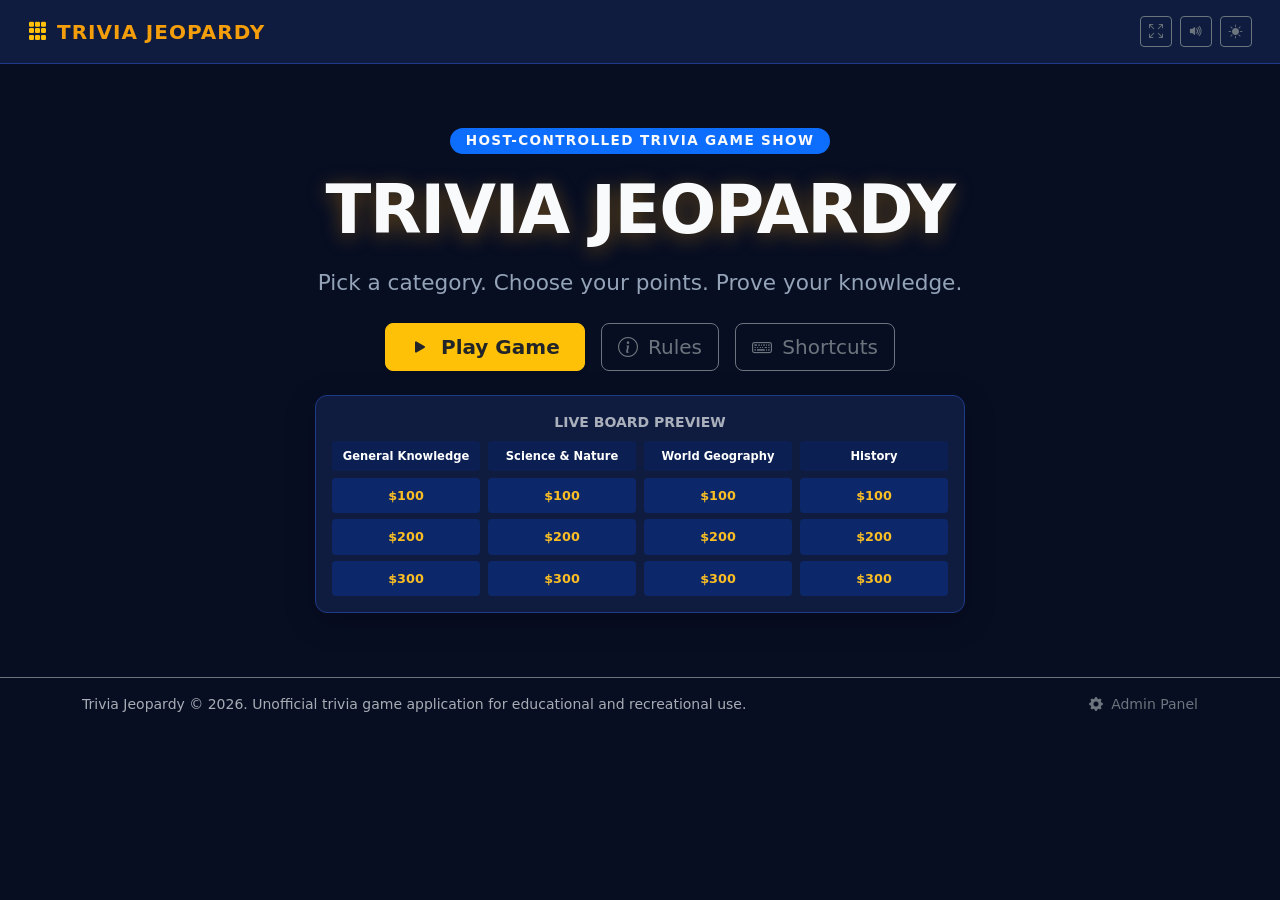
==== index.html @ 85d7cdce "feat: complete Trivia Jeopardy game and admin CMS" ====
<!DOCTYPE html>
<html lang="en" data-bs-theme="dark">
<head>
  <meta charset="UTF-8">
  <meta name="viewport" content="width=device-width, initial-scale=1.0">
  <title>Trivia Jeopardy - Interactive Game Show</title>
  <meta name="description" content="A responsive, interactive Jeopardy-style trivia game with custom questions, team scoring, Daily Doubles, and Final Jeopardy. Ready for classroom, office, or party events.">
  <link rel="icon" href="data:image/svg+xml,<svg xmlns='http://www.w3.org/2000/svg' viewBox='0 0 100 100'><text y='.9em' font-size='90'>🏆</text></svg>">

  <!-- Bootstrap 5 CSS via CDN -->
  <link rel="stylesheet" href="https://cdn.jsdelivr.net/npm/bootstrap@5.3.3/dist/css/bootstrap.min.css">
  <!-- Bootstrap Icons via CDN -->
  <link rel="stylesheet" href="https://cdn.jsdelivr.net/npm/bootstrap-icons@1.11.3/font/bootstrap-icons.min.css">
  <!-- Custom Game Styles -->
  <link rel="stylesheet" href="assets/css/styles.css">
</head>
<body class="theme-dark">

  <!-- Top Navigation Bar -->
  <header>
    <nav class="navbar navbar-expand game-navbar px-3">
      <div class="container-fluid">
        <a class="navbar-brand d-flex align-items-center gap-2 brand-title m-0" href="#" id="brand-link">
          <i class="bi bi-grid-3x3-gap-fill text-warning"></i>
          <span>Trivia Jeopardy</span>
        </a>

        <div class="d-flex align-items-center gap-2">
          <!-- Fullscreen Toggle -->
          <button class="btn btn-sm btn-outline-secondary" id="btn-fullscreen-toggle" title="Toggle Fullscreen (F)" aria-label="Toggle Fullscreen">
            <i class="bi bi-arrows-fullscreen"></i>
          </button>
          <!-- Sound Toggle -->
          <button class="btn btn-sm btn-outline-secondary" id="btn-sound-toggle" title="Toggle Sound (M)" aria-label="Toggle Sound">
            <i class="bi bi-volume-up-fill"></i>
          </button>
          <!-- Theme Toggle (Light / Dark) -->
          <button class="btn btn-sm btn-outline-secondary" id="theme-toggle-btn" title="Toggle Theme" aria-label="Toggle Light or Dark Mode">
            <i class="bi bi-sun-fill"></i>
          </button>
        </div>
      </div>
    </nav>
  </header>

  <main id="main-content">
    <!-- VIEW 1: HOME SCREEN -->
    <section id="view-home" class="hero-section text-center">
      <div class="container py-4">
        <span class="badge bg-primary text-light hero-badge mb-3">Host-Controlled Trivia Game Show</span>
        <h1 class="hero-title mb-3">TRIVIA JEOPARDY</h1>
        <p class="hero-subtitle mb-4">Pick a category. Choose your points. Prove your knowledge.</p>

        <div class="hero-actions d-flex flex-wrap justify-content-center gap-3 mb-4">
          <button class="btn btn-warning btn-lg px-4 py-2 fw-bold text-dark shadow-sm" id="btn-home-play">
            <i class="bi bi-play-fill me-1"></i> Play Game
          </button>
          <button class="btn btn-outline-light btn-lg px-4 py-2 fw-bold d-none" id="btn-home-resume">
            <i class="bi bi-arrow-clockwise me-1"></i> Resume Session
          </button>
          <button class="btn btn-outline-secondary btn-lg px-3 py-2" id="btn-home-rules">
            <i class="bi bi-info-circle me-1"></i> Rules
          </button>
          <button class="btn btn-outline-secondary btn-lg px-3 py-2" id="btn-home-shortcuts">
            <i class="bi bi-keyboard me-1"></i> Shortcuts
          </button>
        </div>

        <!-- Sample Board Preview -->
        <div class="preview-board">
          <div class="text-uppercase small fw-bold text-muted mb-2">Live Board Preview</div>
          <div id="home-board-preview"></div>
        </div>
      </div>
    </section>

    <!-- VIEW 2: GAME SETUP -->
    <section id="view-setup" class="container py-4 d-none">
      <div class="row justify-content-center">
        <div class="col-12 col-lg-9">
          <div class="card p-4 bg-dark border-secondary shadow">
            <div class="d-flex justify-content-between align-items-center mb-3 pb-2 border-bottom border-secondary">
              <h3 class="fw-bold mb-0 text-warning"><i class="bi bi-sliders me-2"></i>Game Configuration</h3>
              <button class="btn btn-outline-secondary btn-sm" id="btn-setup-back">
                <i class="bi bi-arrow-left me-1"></i> Back to Home
              </button>
            </div>

            <!-- Session Title -->
            <div class="mb-3">
              <label for="setup-game-title" class="form-label fw-bold">Session Game Title</label>
              <input type="text" class="form-control" id="setup-game-title" value="Trivia Jeopardy" maxlength="60">
            </div>

            <!-- Teams Configuration -->
            <div class="mb-4">
              <div class="d-flex justify-content-between align-items-center mb-2">
                <label for="setup-team-count" class="form-label fw-bold mb-0">Participating Teams</label>
                <div class="d-flex align-items-center gap-2">
                  <span class="small text-muted">Count:</span>
                  <select class="form-select form-select-sm" id="setup-team-count" style="width: 100px;">
                    <option value="1">1 Team</option>
                    <option value="2" selected>2 Teams</option>
                    <option value="3">3 Teams</option>
                    <option value="4">4 Teams</option>
                    <option value="5">5 Teams</option>
                    <option value="6">6 Teams</option>
                    <option value="7">7 Teams</option>
                    <option value="8">8 Teams</option>
                  </select>
                </div>
              </div>

              <!-- Team inputs container -->
              <div class="row" id="setup-teams-list"></div>
            </div>

            <!-- Rules & Options -->
            <div class="mb-4 pt-3 border-top border-secondary">
              <h5 class="fw-bold text-light mb-3">Scoring & Gameplay Rules</h5>
              <div class="row g-3">
                <div class="col-12 col-md-6">
                  <div class="form-check form-switch">
                    <input class="form-check-input" type="checkbox" id="setup-incorrect-deduction">
                    <label class="form-check-label" for="setup-incorrect-deduction">
                      <strong>Deduct points for incorrect answers</strong>
                      <div class="small text-muted">If disabled, incorrect responses award 0 points.</div>
                    </label>
                  </div>
                </div>

                <div class="col-12 col-md-6">
                  <div class="form-check form-switch">
                    <input class="form-check-input" type="checkbox" id="setup-require-question">
                    <label class="form-check-label" for="setup-require-question">
                      <strong>Require question form</strong>
                      <div class="small text-muted">Show a reminder for answers phrased as questions ("What is...").</div>
                    </label>
                  </div>
                </div>

                <div class="col-12 col-md-6">
                  <div class="form-check form-switch">
                    <input class="form-check-input" type="checkbox" id="setup-timer-enabled" checked>
                    <label class="form-check-label" for="setup-timer-enabled">
                      <strong>Enable Clue Countdown Timer</strong>
                      <div class="small text-muted">Audible tick and progress bar for each clue.</div>
                    </label>
                  </div>
                </div>

                <div class="col-12 col-md-6">
                  <label for="setup-timer-duration" class="form-label small fw-bold mb-1">Timer Duration (Seconds)</label>
                  <select class="form-select form-select-sm" id="setup-timer-duration">
                    <option value="15">15 Seconds</option>
                    <option value="20">20 Seconds</option>
                    <option value="30" selected>30 Seconds</option>
                    <option value="45">45 Seconds</option>
                    <option value="60">60 Seconds</option>
                  </select>
                </div>
              </div>
            </div>

            <!-- Actions -->
            <div class="d-flex flex-wrap justify-content-between gap-2 pt-3 border-top border-secondary">
              <button class="btn btn-outline-info" id="btn-setup-sample">
                <i class="bi bi-box-arrow-in-down me-1"></i> Load Default Trivia Game
              </button>
              <button class="btn btn-warning btn-lg px-5 fw-bold text-dark" id="btn-setup-start">
                <i class="bi bi-play-circle-fill me-1"></i> Start Game
              </button>
            </div>
          </div>
        </div>
      </div>
    </section>

    <!-- VIEW 3: MAIN JEOPARDY BOARD -->
    <section id="view-board" class="board-container-wrapper d-none">
      <!-- Top Board Bar -->
      <div class="d-flex flex-wrap justify-content-between align-items-center gap-2 mb-2 px-1">
        <div>
          <span class="badge bg-primary me-2" id="board-round-title">Jeopardy Round</span>
          <strong class="text-light" id="board-game-title">Trivia Jeopardy</strong>
        </div>
        <div class="d-flex align-items-center gap-3">
          <span class="small text-warning fw-bold" id="board-remaining-clues">30 Clues Remaining</span>
          <!-- Host Toolbar -->
          <div class="btn-group btn-group-sm">
            <button class="btn btn-outline-secondary" id="btn-board-next-round" title="Advance Round">
              <i class="bi bi-fast-forward-fill me-1"></i> Round
            </button>
            <button class="btn btn-outline-secondary" id="btn-board-adjust-scores" title="Manual Score Adjust">
              <i class="bi bi-pencil-square me-1"></i> Scores
            </button>
            <button class="btn btn-outline-secondary" id="btn-board-history" title="Score History & Undo">
              <i class="bi bi-clock-history me-1"></i> History
            </button>
            <button class="btn btn-outline-secondary" id="btn-board-undo" title="Undo Last Score">
              <i class="bi bi-arrow-counterclockwise"></i>
            </button>
            <button class="btn btn-outline-danger" id="btn-board-reset" title="Reset Game Progress">
              <i class="bi bi-x-circle"></i>
            </button>
          </div>
        </div>
      </div>

      <!-- Scoreboard Bar -->
      <div class="scoreboard-bar" id="board-scoreboard"></div>

      <!-- Grid of Categories and Clues -->
      <div id="main-board-container" class="mt-2"></div>
    </section>

    <!-- VIEW 4: FINAL JEOPARDY -->
    <section id="view-final-jeopardy" class="container py-4 d-none">
      <div class="row justify-content-center">
        <div class="col-12 col-lg-8">
          <div class="card p-4 bg-dark border-warning shadow-lg text-center">
            <span class="badge bg-warning text-dark align-self-center px-3 py-2 fw-bold text-uppercase mb-2">Final Round</span>
            <h2 class="fw-black text-light mb-1">FINAL JEOPARDY</h2>
            <div class="fs-4 text-warning fw-bold mb-4" id="fj-category-name">Category Name</div>

            <!-- Step 1: Collect Secret Wagers -->
            <div id="fj-step-wagers">
              <p class="text-muted mb-3">Host instructions: Each eligible team enters a secret wager up to their current point total.</p>
              <div class="row text-start" id="fj-wagers-container"></div>
              <button class="btn btn-warning btn-lg px-4 fw-bold text-dark mt-3" id="btn-fj-submit-wagers">
                <i class="bi bi-lock-fill me-1"></i> Lock Wagers & Reveal Clue
              </button>
            </div>

            <!-- Step 2: Final Clue Display -->
            <div id="fj-step-clue" class="d-none">
              <!-- Timer -->
              <div class="progress mb-3 bg-secondary" style="height: 10px;">
                <div class="progress-bar progress-bar-striped progress-bar-animated bg-warning" id="fj-timer-progress" style="width: 100%;"></div>
              </div>
              <div class="small text-warning fw-bold mb-3" id="fj-timer-seconds">30s</div>

              <div class="p-4 bg-surface rounded border border-secondary mb-4">
                <p class="fs-3 fw-bold text-light mb-0" id="fj-clue-text">Final Clue Text</p>
              </div>

              <button class="btn btn-outline-warning btn-lg px-4 fw-bold" id="btn-fj-reveal-answer">
                <i class="bi bi-eye-fill me-1"></i> Reveal Answer
              </button>
            </div>

            <!-- Step 3: Reveal Answer & Judge Teams -->
            <div id="fj-step-evaluate" class="d-none text-start mt-4">
              <div class="answer-reveal-box mb-4" id="fj-answer-box">
                <div class="answer-title">Correct Final Response:</div>
                <div class="answer-text text-success" id="fj-answer-text">Answer Text</div>
                <div class="small text-muted mt-1" id="fj-answer-explanation"></div>
              </div>

              <h5 class="fw-bold text-light mb-2">Score Team Responses:</h5>
              <div class="row" id="fj-evaluation-list"></div>

              <div class="text-center mt-3">
                <button class="btn btn-success btn-lg px-5 fw-bold" id="btn-fj-commit-results">
                  <i class="bi bi-check-circle-fill me-1"></i> Commit Results & View Champion
                </button>
              </div>
            </div>

          </div>
        </div>
      </div>
    </section>

    <!-- VIEW 5: RESULTS SCREEN -->
    <section id="view-results" class="container py-4 d-none">
      <div class="row justify-content-center">
        <div class="col-12 col-lg-9 text-center">
          <div id="results-winner-banner" class="mb-4"></div>

          <!-- Podium Cards -->
          <div class="row justify-content-center g-3 mb-4" id="podium-container"></div>

          <!-- Summary Stats -->
          <div class="card p-3 bg-dark border-secondary mb-4">
            <div class="row g-2 text-center">
              <div class="col-4">
                <div class="small text-muted">Completed Clues</div>
                <div class="fs-4 fw-bold text-light" id="stat-completed-clues">0</div>
              </div>
              <div class="col-4">
                <div class="small text-muted">Total Points Awarded</div>
                <div class="fs-4 fw-bold text-warning" id="stat-total-points">$0</div>
              </div>
              <div class="col-4">
                <div class="small text-muted">Game Duration</div>
                <div class="fs-4 fw-bold text-light" id="stat-game-duration">0m 0s</div>
              </div>
            </div>
          </div>

          <!-- Results Actions -->
          <div class="d-flex flex-wrap justify-content-center gap-3">
            <button class="btn btn-outline-secondary px-3 py-2" id="btn-results-history">
              <i class="bi bi-clock-history me-1"></i> Review Score History
            </button>
            <button class="btn btn-warning px-4 py-2 fw-bold text-dark" id="btn-results-play-again">
              <i class="bi bi-arrow-repeat me-1"></i> Play Again
            </button>
            <button class="btn btn-outline-light px-4 py-2" id="btn-results-return-home">
              <i class="bi bi-house-door-fill me-1"></i> Return Home
            </button>
          </div>
        </div>
      </div>
    </section>
  </main>

  <!-- CLUE PRESENTATION MODAL -->
  <div class="modal fade" id="cluePresentationModal" tabindex="-1" aria-labelledby="cluePresentationModalLabel" aria-hidden="true">
    <div class="modal-dialog modal-dialog-centered modal-lg">
      <div class="modal-content">
        <div class="modal-header clue-modal-header d-flex justify-content-between align-items-center">
          <div>
            <span class="badge bg-secondary me-2" id="clue-modal-category">Category</span>
            <span class="badge bg-primary" id="clue-modal-points">$100</span>
          </div>
          <div class="d-flex align-items-center gap-2">
            <span class="badge bg-dark border border-secondary text-warning" id="clue-timer-seconds">30s</span>
            <button type="button" class="btn btn-sm btn-outline-secondary" id="btn-clue-dismiss" title="Return to board without scoring" aria-label="Close">
              <i class="bi bi-x-lg"></i>
            </button>
          </div>
        </div>

        <!-- Timer visual progress bar -->
        <div class="progress" style="height: 4px; border-radius: 0;">
          <div class="progress-bar bg-warning" id="clue-timer-progress" style="width: 100%;"></div>
        </div>

        <div class="modal-body text-center p-4">
          <!-- Optional Image -->
          <div id="clue-modal-image-container" class="d-none"></div>

          <!-- Question Reminder Notice -->
          <div id="clue-question-reminder" class="small text-info mb-2 d-none">
            <i class="bi bi-info-circle me-1"></i> Reminder: Answer must be phrased in the form of a question!
          </div>

          <!-- Clue Text -->
          <div class="clue-text-body" id="clue-modal-text">Clue text goes here...</div>

          <!-- Hidden / Revealed Answer Box -->
          <div id="clue-modal-answer-container" style="display: none;">
            <div class="answer-reveal-box text-start">
              <div class="answer-title">Correct Response:</div>
              <div class="answer-text" id="clue-modal-answer-text">Answer text</div>
              <div class="small text-muted mt-1" id="clue-modal-explanation"></div>
            </div>
          </div>
        </div>

        <!-- Clue Modal Actions -->
        <div class="modal-footer flex-column p-3 border-secondary">
          <!-- Team selector for scoring -->
          <div class="w-100 d-flex flex-wrap align-items-center justify-content-between gap-2 mb-2">
            <span class="small text-muted fw-bold">Select Active Team:</span>
            <div class="d-flex flex-wrap gap-1" id="clue-team-selector"></div>
          </div>

          <div class="w-100 d-flex flex-wrap justify-content-between gap-2">
            <!-- Reveal Answer Button (Initial state) -->
            <button class="btn btn-warning px-4 fw-bold text-dark" id="btn-clue-reveal">
              <i class="bi bi-eye-fill me-1"></i> Reveal Answer (R)
            </button>

            <!-- Correct / Incorrect / Skip (Visible after reveal) -->
            <div id="clue-modal-actions" class="d-flex flex-wrap gap-2 d-none">
              <button class="btn btn-success fw-bold px-3" id="btn-clue-correct">
                <i class="bi bi-check-lg me-1"></i> Correct
              </button>
              <button class="btn btn-danger fw-bold px-3" id="btn-clue-incorrect">
                <i class="bi bi-x-lg me-1"></i> Incorrect
              </button>
              <button class="btn btn-outline-secondary px-3" id="btn-clue-skip">
                <i class="bi bi-skip-forward me-1"></i> Pass / Skip
              </button>
            </div>
          </div>
        </div>
      </div>
    </div>
  </div>

  <!-- DAILY DOUBLE MODAL -->
  <div class="modal fade" id="dailyDoubleModal" tabindex="-1" aria-hidden="true">
    <div class="modal-dialog modal-dialog-centered">
      <div class="modal-content border-warning daily-double-card text-center p-4">
        <div class="daily-double-title mb-2">★ DAILY DOUBLE ★</div>
        <p class="fs-5 text-light mb-3">
          Eligible: <strong id="dd-team-name">Team</strong>
        </p>

        <div class="bg-dark p-3 rounded border border-warning mb-3 text-start">
          <label for="dd-wager-input" class="form-label text-warning small fw-bold mb-1">
            Enter Wager (Maximum: <span id="dd-max-wager">$1,000</span>):
          </label>
          <div class="input-group">
            <span class="input-group-text bg-secondary border-0 text-light">$</span>
            <input type="number" class="form-control bg-dark text-light border-warning" id="dd-wager-input" min="5" value="500">
          </div>
          <div class="small text-muted mt-1">Minimum wager is $5.</div>
        </div>

        <button class="btn btn-light btn-lg fw-bold text-dark w-100" id="btn-confirm-dd-wager">
          Confirm Wager & See Clue
        </button>
      </div>
    </div>
  </div>

  <!-- ROUND TRANSITION SPLASH -->
  <div id="round-transition-overlay" class="round-transition-overlay d-none text-center">
    <div>
      <div class="round-next-title mb-2">ROUND 2</div>
      <p class="lead text-light round-next-desc">Points are doubled!</p>
    </div>
  </div>

  <!-- SCORE TRANSACTION HISTORY MODAL -->
  <div class="modal fade" id="scoreHistoryModal" tabindex="-1" aria-labelledby="scoreHistoryModalLabel" aria-hidden="true">
    <div class="modal-dialog modal-dialog-centered modal-lg">
      <div class="modal-content">
        <div class="modal-header border-secondary">
          <h5 class="modal-title fw-bold" id="scoreHistoryModalLabel"><i class="bi bi-clock-history me-2"></i>Score History & Audit Ledger</h5>
          <button type="button" class="btn-close" data-bs-dismiss="modal" aria-label="Close"></button>
        </div>
        <div class="modal-body p-0">
          <div class="table-responsive" style="max-height: 400px;">
            <table class="table table-dark table-striped table-hover mb-0">
              <thead>
                <tr>
                  <th>Time</th>
                  <th>Team</th>
                  <th>Change</th>
                  <th>New Score</th>
                  <th>Reason</th>
                </tr>
              </thead>
              <tbody id="scoreHistoryTableBody"></tbody>
            </table>
          </div>
        </div>
        <div class="modal-footer border-secondary">
          <button type="button" class="btn btn-secondary" data-bs-dismiss="modal">Close</button>
        </div>
      </div>
    </div>
  </div>

  <!-- MANUAL SCORE ADJUSTMENT MODAL -->
  <div class="modal fade" id="scoreAdjustmentModal" tabindex="-1" aria-labelledby="scoreAdjustmentModalLabel" aria-hidden="true">
    <div class="modal-dialog modal-dialog-centered">
      <div class="modal-content">
        <div class="modal-header border-secondary">
          <h5 class="modal-title fw-bold" id="scoreAdjustmentModalLabel"><i class="bi bi-pencil-square me-2"></i>Host Score Adjustments</h5>
          <button type="button" class="btn-close" data-bs-dismiss="modal" aria-label="Close"></button>
        </div>
        <div class="modal-body" id="scoreAdjustmentList"></div>
        <div class="modal-footer border-secondary">
          <button type="button" class="btn btn-secondary" data-bs-dismiss="modal">Done</button>
        </div>
      </div>
    </div>
  </div>

  <!-- RULES MODAL -->
  <div class="modal fade" id="rulesModal" tabindex="-1" aria-labelledby="rulesModalLabel" aria-hidden="true">
    <div class="modal-dialog modal-dialog-centered modal-lg">
      <div class="modal-content">
        <div class="modal-header border-secondary">
          <h5 class="modal-title fw-bold" id="rulesModalLabel"><i class="bi bi-info-circle me-2"></i>How to Play Trivia Jeopardy</h5>
          <button type="button" class="btn-close" data-bs-dismiss="modal" aria-label="Close"></button>
        </div>
        <div class="modal-body">
          <ol class="ps-3 mb-0">
            <li class="mb-2"><strong>The Board:</strong> Categories are shown across the columns. Point values increase by row according to clue difficulty.</li>
            <li class="mb-2"><strong>Active Team:</strong> The active team chooses an available tile. The host reads the clue aloud.</li>
            <li class="mb-2"><strong>Evaluating Answers:</strong> The host reveals the correct response. Award points for correct responses. If deduction is enabled, incorrect responses deduct that clue's point value.</li>
            <li class="mb-2"><strong>Daily Double:</strong> A secret tile allowing the active team to wager up to their current point total (or the board maximum).</li>
            <li class="mb-2"><strong>Double Jeopardy:</strong> A second round featuring new categories with doubled point values.</li>
            <li class="mb-2"><strong>Final Jeopardy:</strong> One decisive final question where all teams place confidential wagers before the clue is revealed!</li>
          </ol>
        </div>
        <div class="modal-footer border-secondary">
          <button type="button" class="btn btn-primary" data-bs-dismiss="modal">Got It</button>
        </div>
      </div>
    </div>
  </div>

  <!-- SHORTCUTS MODAL -->
  <div class="modal fade" id="shortcutsModal" tabindex="-1" aria-labelledby="shortcutsModalLabel" aria-hidden="true">
    <div class="modal-dialog modal-dialog-centered">
      <div class="modal-content">
        <div class="modal-header border-secondary">
          <h5 class="modal-title fw-bold" id="shortcutsModalLabel"><i class="bi bi-keyboard me-2"></i>Keyboard Shortcuts</h5>
          <button type="button" class="btn-close" data-bs-dismiss="modal" aria-label="Close"></button>
        </div>
        <div class="modal-body">
          <table class="table table-dark table-sm mb-0">
            <tbody>
              <tr><td><kbd>Arrow Keys</kbd></td><td>Navigate board grid tiles</td></tr>
              <tr><td><kbd>Enter</kbd> / <kbd>Space</kbd></td><td>Select focused tile</td></tr>
              <tr><td><kbd>R</kbd></td><td>Reveal active clue answer</td></tr>
              <tr><td><kbd>M</kbd></td><td>Toggle sound effects mute</td></tr>
              <tr><td><kbd>F</kbd></td><td>Toggle fullscreen display</td></tr>
              <tr><td><kbd>1</kbd> - <kbd>8</kbd></td><td>Select active team 1 through 8</td></tr>
              <tr><td><kbd>Esc</kbd></td><td>Dismiss modal dialog</td></tr>
            </tbody>
          </table>
        </div>
        <div class="modal-footer border-secondary">
          <button type="button" class="btn btn-secondary" data-bs-dismiss="modal">Close</button>
        </div>
      </div>
    </div>
  </div>

  <!-- UNIVERSAL APP DIALOG MODAL -->
  <div class="modal fade" id="appDialogModal" tabindex="-1" aria-hidden="true">
    <div class="modal-dialog modal-dialog-centered">
      <div class="modal-content">
        <div class="modal-header border-secondary">
          <h5 class="modal-title fw-bold" id="appDialogModalTitle">Notice</h5>
          <button type="button" class="btn-close" data-bs-dismiss="modal" aria-label="Close"></button>
        </div>
        <div class="modal-body" id="appDialogModalBody"></div>
        <div class="modal-footer border-secondary">
          <button type="button" class="btn btn-primary" data-bs-dismiss="modal">OK</button>
        </div>
      </div>
    </div>
  </div>

  <!-- UNIVERSAL APP CONFIRM MODAL -->
  <div class="modal fade" id="appConfirmModal" tabindex="-1" aria-hidden="true">
    <div class="modal-dialog modal-dialog-centered">
      <div class="modal-content">
        <div class="modal-header border-secondary">
          <h5 class="modal-title fw-bold" id="appConfirmModalTitle">Confirm</h5>
          <button type="button" class="btn-close" data-bs-dismiss="modal" aria-label="Close"></button>
        </div>
        <div class="modal-body" id="appConfirmModalBody"></div>
        <div class="modal-footer border-secondary">
          <button type="button" class="btn btn-secondary" data-bs-dismiss="modal">Cancel</button>
          <button type="button" class="btn btn-danger" id="appConfirmModalBtn">Confirm</button>
        </div>
      </div>
    </div>
  </div>

  <!-- Footer -->
  <footer class="text-center py-3 border-top border-secondary mt-auto text-muted small">
    <div class="container d-flex flex-wrap justify-content-between align-items-center">
      <span>Trivia Jeopardy &copy; 2026. Unofficial trivia game application for educational and recreational use.</span>
      <a href="admin.html" class="text-secondary text-decoration-none" title="Admin CMS Panel">
        <i class="bi bi-gear-fill me-1"></i> Admin Panel
      </a>
    </div>
  </footer>

  <!-- Scripts -->
  <!-- GSAP CDN -->
  <script src="https://cdn.jsdelivr.net/npm/gsap@3.12.5/dist/gsap.min.js"></script>
  <!-- Bootstrap 5 Bundle JS CDN -->
  <script src="https://cdn.jsdelivr.net/npm/bootstrap@5.3.3/dist/js/bootstrap.bundle.min.js"></script>

  <!-- Local Game Application Modules -->
  <script src="assets/js/sample-data.js"></script>
  <script src="assets/js/password-auth.js"></script>
  <script src="assets/js/game-state.js"></script>
  <script src="assets/js/scoring.js"></script>
  <script src="assets/js/animations.js"></script>
  <script src="assets/js/persistence.js"></script>
  <script src="assets/js/game-engine.js"></script>
  <script src="assets/js/board.js"></script>
  <script src="assets/js/app.js"></script>
</body>
</html>
---- assets/css/styles.css ----
/**
 * Trivia Jeopardy - Public Game Stylesheet
 * Responsive, projector-friendly, light/dark mode compatible game show theme.
 */

:root {
  --bg-primary: #070e22;
  --bg-surface: #0f1c3f;
  --bg-surface-elevated: #16295a;
  --text-main: #f8fafc;
  --text-muted: #94a3b8;
  --border-color: #1e3a8a;
  
  --board-blue: #0b1f52;
  --board-blue-hover: #153282;
  --board-gold: #f59e0b;
  --board-gold-glow: rgba(245, 158, 11, 0.35);
  
  --tile-bg: #0d276b;
  --tile-bg-hover: #1b3d99;
  --tile-text: #fbbf24;
  --tile-completed-bg: #09132c;
  --tile-completed-border: #142146;

  --modal-overlay-bg: rgba(4, 8, 20, 0.85);
  --header-height: 64px;
}

[data-bs-theme="light"] {
  --bg-primary: #f1f5f9;
  --bg-surface: #ffffff;
  --bg-surface-elevated: #e2e8f0;
  --text-main: #0f172a;
  --text-muted: #64748b;
  --border-color: #cbd5e1;

  --board-blue: #1e40af;
  --board-blue-hover: #2563eb;
  --board-gold: #b45309;
  --board-gold-glow: rgba(180, 83, 9, 0.25);

  --tile-bg: #1d4ed8;
  --tile-bg-hover: #2563eb;
  --tile-text: #fef08a;
  --tile-completed-bg: #e2e8f0;
  --tile-completed-border: #cbd5e1;

  --modal-overlay-bg: rgba(15, 23, 42, 0.75);
}

/* Base resets & typography */
html, body {
  min-height: 100vh;
  margin: 0;
  padding: 0;
  background-color: var(--bg-primary);
  color: var(--text-main);
  font-family: system-ui, -apple-system, "Segoe UI", Roboto, "Helvetica Neue", Arial, sans-serif;
  overflow-x: hidden;
  transition: background-color 0.25s ease, color 0.25s ease;
}

/* Strictly NO blur backdrop per user guidelines: standard semi-transparent overlay only */
.modal-backdrop {
  background-color: var(--modal-overlay-bg) !important;
  backdrop-filter: none !important;
  -webkit-backdrop-filter: none !important;
}

.modal-content {
  background-color: var(--bg-surface) !important;
  color: var(--text-main) !important;
  border: 1px solid var(--border-color) !important;
  box-shadow: 0 10px 35px rgba(0, 0, 0, 0.45);
}

/* Navbar */
.game-navbar {
  background-color: var(--bg-surface);
  border-bottom: 1px solid var(--border-color);
  min-height: var(--header-height);
}

.brand-title {
  font-weight: 800;
  letter-spacing: 0.05em;
  text-transform: uppercase;
  color: var(--board-gold) !important;
}

/* Home Screen Hero */
.hero-section {
  padding: 2.5rem 1rem;
}

.hero-badge {
  font-size: 0.85rem;
  font-weight: 600;
  letter-spacing: 0.1em;
  text-transform: uppercase;
  padding: 0.4rem 1rem;
  border-radius: 50rem;
}

.hero-title {
  font-size: clamp(2.4rem, 6vw, 4.2rem);
  font-weight: 900;
  letter-spacing: -0.02em;
  color: var(--text-main);
  text-shadow: 0 4px 20px var(--board-gold-glow);
}

.hero-subtitle {
  font-size: clamp(1.05rem, 2.5vw, 1.35rem);
  color: var(--text-muted);
}

/* Mini Preview Grid on Home */
.preview-board {
  max-width: 650px;
  margin: 1.5rem auto 0;
  background: var(--bg-surface);
  border: 1px solid var(--border-color);
  border-radius: 12px;
  padding: 1rem;
  box-shadow: 0 8px 30px rgba(0, 0, 0, 0.25);
}

.preview-mini-grid {
  display: grid;
  grid-template-columns: repeat(4, 1fr);
  gap: 0.5rem;
}

.preview-mini-col {
  display: flex;
  flex-direction: column;
  gap: 0.4rem;
}

.mini-cat-title {
  background: var(--board-blue);
  color: #ffffff;
  font-size: 0.72rem;
  font-weight: 700;
  text-align: center;
  padding: 0.4rem 0.2rem;
  border-radius: 4px;
  white-space: nowrap;
  overflow: hidden;
  text-overflow: ellipsis;
}

.mini-tile {
  background: var(--tile-bg);
  color: var(--tile-text);
  font-size: 0.8rem;
  font-weight: 800;
  text-align: center;
  padding: 0.5rem 0.2rem;
  border-radius: 4px;
}

/* Main Jeopardy Board Layout */
.board-container-wrapper {
  width: 100%;
  max-width: 1400px;
  margin: 0 auto;
  padding: 0.75rem;
}

/* Board scoreboard bar */
.scoreboard-bar {
  display: flex;
  flex-wrap: wrap;
  gap: 0.75rem;
  margin-bottom: 1rem;
  justify-content: center;
}

.team-score-card {
  flex: 1 1 180px;
  max-width: 240px;
  background: var(--bg-surface);
  border: 2px solid var(--border-color);
  border-left: 6px solid var(--team-accent, #3b82f6);
  border-radius: 8px;
  padding: 0.5rem 0.75rem;
  cursor: pointer;
  transition: transform 0.15s ease, box-shadow 0.15s ease, border-color 0.15s ease;
  user-select: none;
}

.team-score-card:hover {
  transform: translateY(-2px);
  box-shadow: 0 6px 15px rgba(0, 0, 0, 0.2);
}

.team-score-card.active-team-card {
  border-color: var(--team-accent, #3b82f6);
  box-shadow: 0 0 16px rgba(59, 130, 246, 0.35);
}

.team-name {
  font-size: 0.9rem;
  font-weight: 700;
  color: var(--text-main);
}

.team-score-val {
  font-size: 1.45rem;
  font-weight: 900;
  color: var(--board-gold);
  letter-spacing: 0.02em;
}

.btn-icon {
  padding: 0 0.4rem;
  line-height: 1;
  color: var(--text-muted);
}
.btn-icon:hover {
  color: var(--text-main);
  background: rgba(255, 255, 255, 0.1);
}

/* Flash classes for score updates */
.score-flash-gain {
  color: #10b981 !important;
  transition: color 0.3s;
}
.score-flash-loss {
  color: #ef4444 !important;
  transition: color 0.3s;
}

/* Jeopardy Grid */
.trivia-board-table {
  display: flex;
  flex-direction: column;
  gap: 0.5rem;
  width: 100%;
}

.trivia-board-row {
  display: grid;
  grid-template-columns: repeat(var(--board-columns, 6), 1fr);
  gap: 0.5rem;
}

.category-header {
  background: var(--board-blue);
  color: #ffffff;
  padding: 0.85rem 0.4rem;
  border-radius: 6px;
  display: flex;
  align-items: center;
  justify-content: center;
  text-align: center;
  min-height: 70px;
  box-shadow: 0 4px 10px rgba(0, 0, 0, 0.2);
}

.category-title {
  font-size: clamp(0.78rem, 1.4vw, 1.05rem);
  font-weight: 800;
  text-transform: uppercase;
  letter-spacing: 0.04em;
  line-height: 1.25;
}

/* Clue Tiles */
.clue-tile {
  background: var(--tile-bg);
  border: 1px solid var(--border-color);
  border-radius: 6px;
  min-height: 85px;
  display: flex;
  align-items: center;
  justify-content: center;
  cursor: pointer;
  transition: transform 0.15s ease, background 0.15s ease, box-shadow 0.15s ease;
  position: relative;
  outline: none;
}

.clue-tile:focus-visible {
  box-shadow: 0 0 0 3px #fbbf24, 0 0 15px rgba(251, 191, 36, 0.6) !important;
  z-index: 2;
}

.clue-tile:hover:not(.completed):not(.empty-tile) {
  background: var(--tile-bg-hover);
  transform: translateY(-2px) scale(1.02);
  box-shadow: 0 8px 18px rgba(0, 0, 0, 0.35);
}

.clue-tile:active:not(.completed):not(.empty-tile) {
  transform: scale(0.97);
}

.tile-value {
  color: var(--tile-text);
  font-size: clamp(1.2rem, 2.5vw, 2.1rem);
  font-weight: 900;
  letter-spacing: 0.05em;
  text-shadow: 0 2px 8px rgba(0, 0, 0, 0.4);
}

.clue-tile.completed {
  background: var(--tile-completed-bg) !important;
  border-color: var(--tile-completed-border) !important;
  cursor: default !important;
  transform: none !important;
  box-shadow: none !important;
  opacity: 0.35;
}

.clue-tile.empty-tile {
  background: transparent;
  border: 1px dashed var(--border-color);
  opacity: 0.2;
  cursor: default;
}

/* Clue Presentation Modal */
.clue-modal-header {
  border-bottom: 1px solid var(--border-color);
  padding: 1rem 1.5rem;
}

.clue-text-body {
  font-size: clamp(1.35rem, 3.2vw, 2.2rem);
  font-weight: 700;
  line-height: 1.4;
  color: var(--text-main);
  padding: 1.5rem 0.5rem;
}

.answer-reveal-box {
  background: rgba(16, 185, 129, 0.12);
  border: 2px solid #10b981;
  border-radius: 8px;
  padding: 1rem 1.25rem;
  margin-top: 1rem;
}

.answer-title {
  color: #10b981;
  font-size: 0.85rem;
  font-weight: 700;
  text-transform: uppercase;
  letter-spacing: 0.08em;
}

.answer-text {
  font-size: clamp(1.2rem, 2.8vw, 1.85rem);
  font-weight: 800;
  color: var(--text-main);
}

/* Daily Double Card & Animation */
.daily-double-card {
  background: linear-gradient(135deg, #b45309, #d97706, #f59e0b);
  color: #ffffff;
  border-radius: 12px;
  box-shadow: 0 10px 40px rgba(245, 158, 11, 0.4);
}

.daily-double-title {
  font-size: clamp(2rem, 5vw, 3.2rem);
  font-weight: 900;
  text-transform: uppercase;
  letter-spacing: 0.08em;
  text-shadow: 0 4px 12px rgba(0, 0, 0, 0.4);
}

/* Round Transition Overlay */
.round-transition-overlay {
  position: fixed;
  inset: 0;
  background: rgba(7, 14, 34, 0.95);
  display: flex;
  align-items: center;
  justify-content: center;
  z-index: 9998;
}

.round-next-title {
  font-size: clamp(2.5rem, 7vw, 5rem);
  font-weight: 900;
  color: var(--board-gold);
  letter-spacing: 0.06em;
  text-shadow: 0 0 35px var(--board-gold-glow);
}

/* Results & Podium */
.ranking-card {
  transition: transform 0.2s ease;
}
.ranking-card:hover {
  transform: translateY(-4px);
}
.gold-glow {
  border-color: #f59e0b !important;
  box-shadow: 0 0 25px rgba(245, 158, 11, 0.35);
}

/* Responsive considerations */
@media (max-width: 992px) {
  .trivia-board-table {
    overflow-x: auto;
    -webkit-overflow-scrolling: touch;
    padding-bottom: 0.5rem;
  }
  .trivia-board-row {
    min-width: 680px;
  }
  .clue-tile {
    min-height: 70px;
  }
  .category-header {
    min-height: 60px;
  }
}

@media (max-width: 576px) {
  .trivia-board-row {
    min-width: 580px;
  }
  .clue-tile {
    min-height: 60px;
  }
  .category-title {
    font-size: 0.75rem;
  }
}

/* Accessibility: Reduced Motion */
@media (prefers-reduced-motion: reduce) {
  *, *::before, *::after {
    animation-duration: 0.001s !important;
    animation-iteration-count: 1 !important;
    transition-duration: 0.001s !important;
  }
}
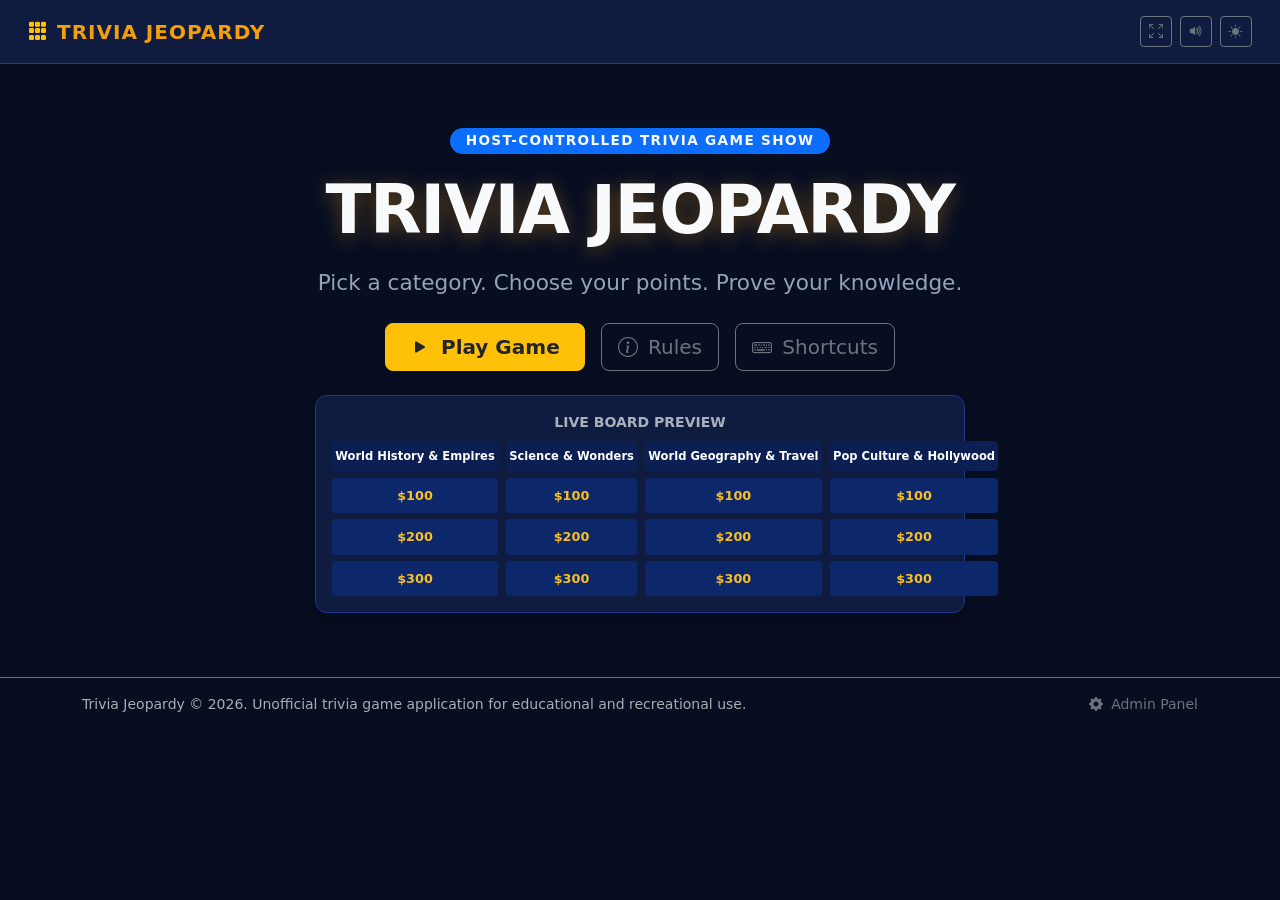
==== commit aa0e0bc5: "feat: add 10 categories with 1,000 questions (20 per tier) and dynamic random game sampling" ====
--- a/index.html
+++ b/index.html
@@ -115,6 +115,21 @@
               <div class="row" id="setup-teams-list"></div>
             </div>
 
+            <!-- Round Categories Customization -->
+            <div class="mb-4 pt-3 border-top border-secondary" id="setup-categories-card">
+              <div class="d-flex flex-wrap justify-content-between align-items-center mb-2 gap-2">
+                <div>
+                  <h5 class="fw-bold text-light mb-0"><i class="bi bi-collection me-2 text-warning"></i>Round Categories</h5>
+                  <small class="text-muted">Select which categories appear in this game. 1 random question per difficulty tier is drawn for each category.</small>
+                </div>
+                <div class="btn-group btn-group-sm">
+                  <button type="button" class="btn btn-outline-secondary btn-sm" id="btn-setup-cats-all">Select All</button>
+                  <button type="button" class="btn btn-outline-secondary btn-sm" id="btn-setup-cats-default">Default (5)</button>
+                </div>
+              </div>
+              <div class="row g-2 mt-1" id="setup-categories-list"></div>
+            </div>
+
             <!-- Rules & Options -->
             <div class="mb-4 pt-3 border-top border-secondary">
               <h5 class="fw-bold text-light mb-3">Scoring & Gameplay Rules</h5>
@@ -577,14 +592,14 @@
   <script src="https://cdn.jsdelivr.net/npm/bootstrap@5.3.3/dist/js/bootstrap.bundle.min.js"></script>
 
   <!-- Local Game Application Modules -->
-  <script src="assets/js/sample-data.js"></script>
-  <script src="assets/js/password-auth.js"></script>
-  <script src="assets/js/game-state.js"></script>
-  <script src="assets/js/scoring.js"></script>
-  <script src="assets/js/animations.js"></script>
-  <script src="assets/js/persistence.js"></script>
-  <script src="assets/js/game-engine.js"></script>
-  <script src="assets/js/board.js"></script>
-  <script src="assets/js/app.js"></script>
+  <script src="assets/js/sample-data.js?v=4"></script>
+  <script src="assets/js/password-auth.js?v=4"></script>
+  <script src="assets/js/game-state.js?v=4"></script>
+  <script src="assets/js/scoring.js?v=4"></script>
+  <script src="assets/js/animations.js?v=4"></script>
+  <script src="assets/js/persistence.js?v=4"></script>
+  <script src="assets/js/game-engine.js?v=4"></script>
+  <script src="assets/js/board.js?v=4"></script>
+  <script src="assets/js/app.js?v=4"></script>
 </body>
 </html>
